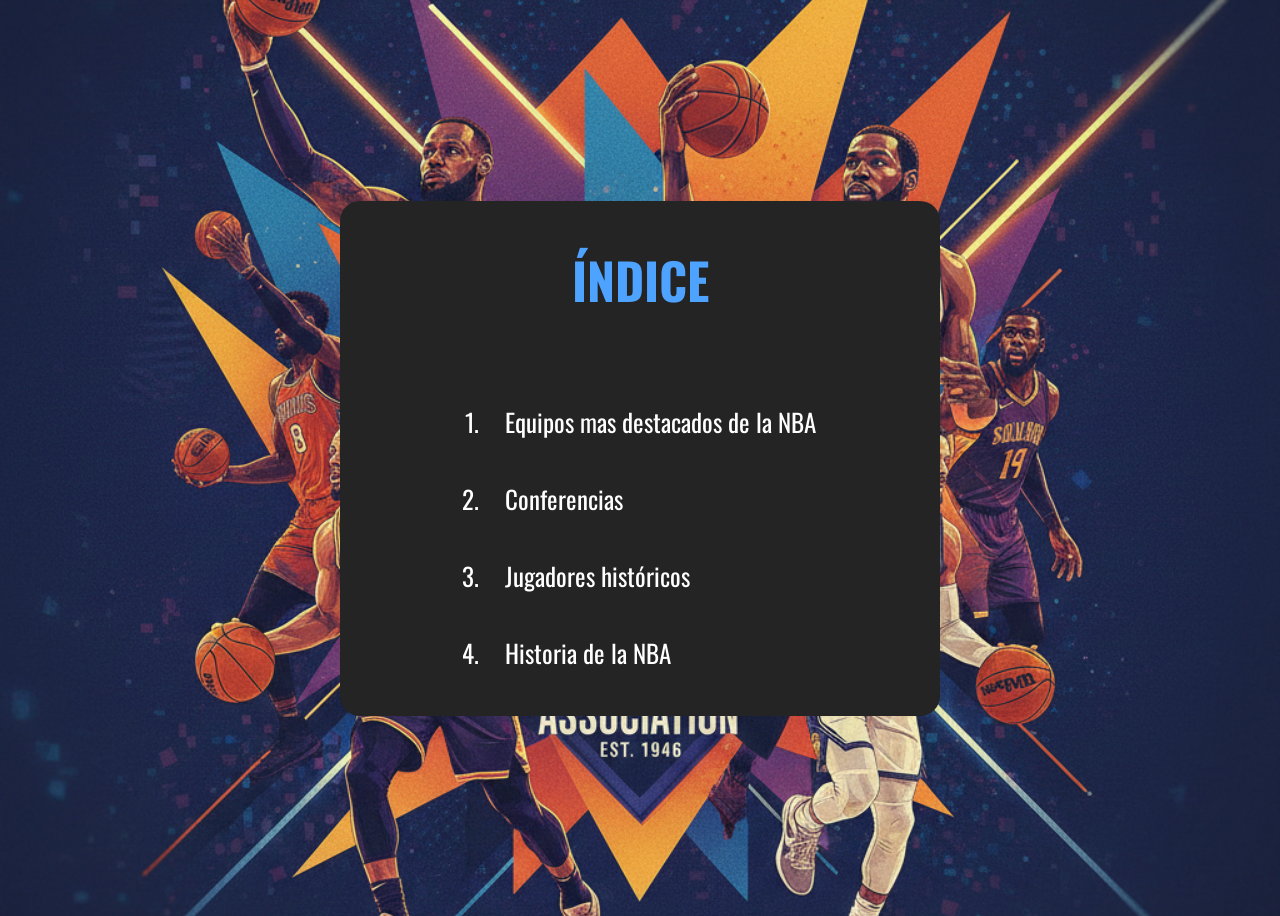
==== index.html @ 774d9818 "Inicio del proyecto" ====
<!DOCTYPE html>
<html lang="en">
<head>
    <meta charset="UTF-8">
    <meta http-equiv="X-UA-Compatible" content="IE=edge">
    <meta name="viewport" content="width=device-width, initial-scale=1.0">
    <link rel="stylesheet" href="/css_scss/styles.css">
    <link href="https://fonts.googleapis.com/css2?family=Oswald:wght@700&family=Inter:wght@400;600&display=swap" rel="stylesheet">
    <title>NBA Web</title>
</head>
<body style="background-image: url(/assets/img/fondo.png); background-repeat: no-repeat; min-height: 100vh; background-size: cover;background-position: center; overflow-y: hidden;">
    
    <section style="display: flex; flex-direction: column; align-items: center; justify-content: center; height: 100vh;">
        
       <div style="background-color: #242424; min-width: 600px; min-height: 400px; display: flex; flex-direction: column; align-items: center; border-radius: 20px;">
            
            <h2 class="titulo-indice">ÍNDICE</h2>

            <ol class="lista-indice">
                <li class="li-lista-indice"><a href="equipos.html" style="text-decoration: none; color: white;">Equipos mas destacados de la NBA</a></li>
                <li class="li-lista-indice"><a href="conferencias.html" style="text-decoration: none; color: white;">Conferencias</a></li>
                <li class="li-lista-indice"><a href="jugadores.html" style="text-decoration: none; color: white;">Jugadores históricos</a></li>
                <li class="li-lista-indice"><a href="historia.html" style="text-decoration: none; color: white;">Historia de la NBA</a></li>
            </ol>
       </div>

    </section>
</body>
</html>
---- css_scss/styles.css ----
body {
    background-color: #242424;
    font-family: 'Oswald';
    color: white;
}


.titulo-indice {
    color: #4DA3FF;
    font-size: 50px;
}

.lista-indice{
    font-size: 25px;
}

.li-lista-indice{
   padding: 20px;
   transition: all 0.3s ease-in-out;
}

.li-lista-indice:hover{
    box-shadow: 0 0 25px 0px rgba(36, 207, 234, 0.1) ;
    border-radius: 100px;
    transform: scale(1.1);

}

.titulo-2{
    font-size: 60px;

}
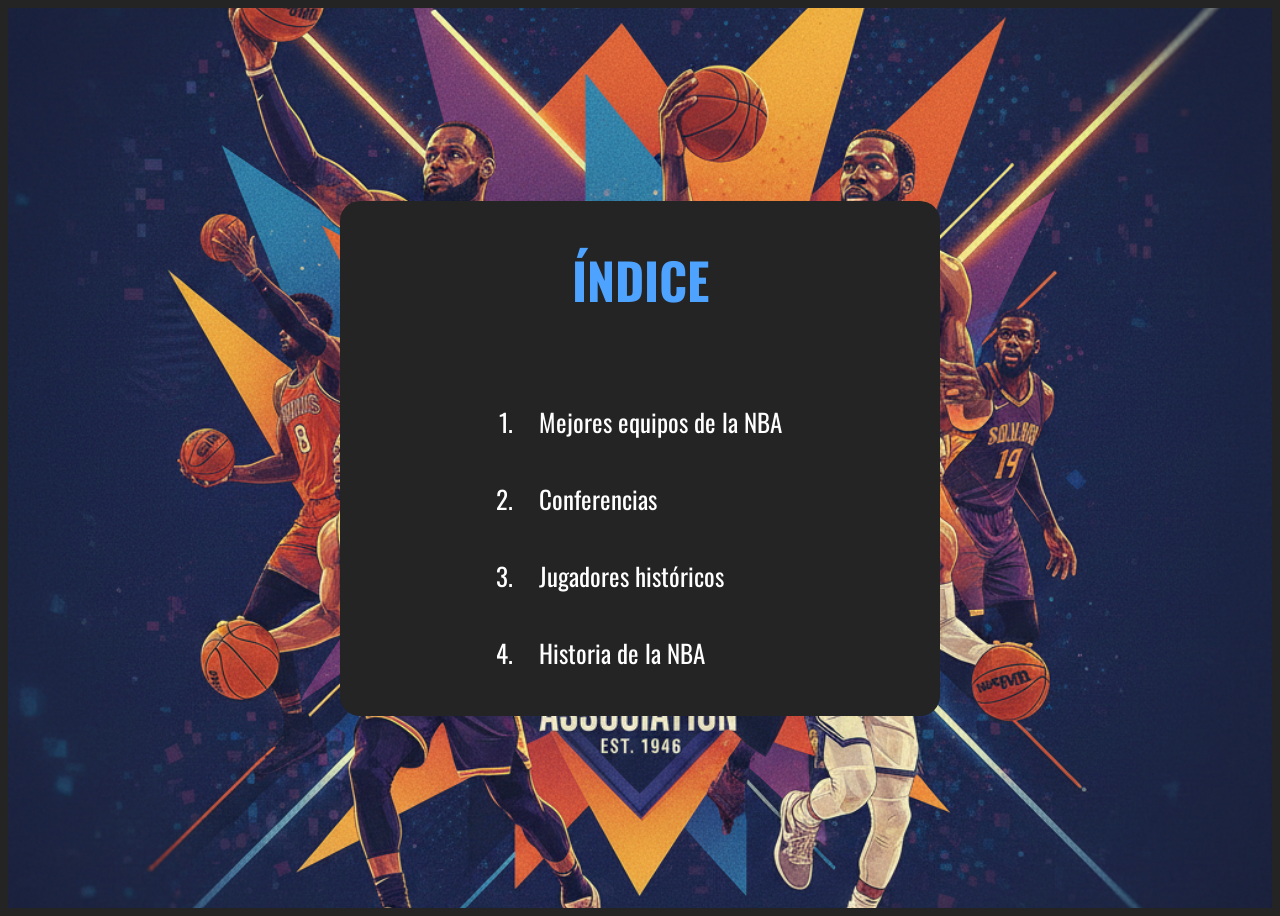
==== commit 6c8d0daf: "Trabajo del día" ====
--- a/index.html
+++ b/index.html
@@ -14,16 +14,15 @@
         
        <div style="background-color: #242424; min-width: 600px; min-height: 400px; display: flex; flex-direction: column; align-items: center; border-radius: 20px;">
             
-            <h2 class="titulo-indice">ÍNDICE</h2>
+            <h1 class="titulo-h1">ÍNDICE</h1>
 
             <ol class="lista-indice">
-                <li class="li-lista-indice"><a href="equipos.html" style="text-decoration: none; color: white;">Equipos mas destacados de la NBA</a></li>
+                <li class="li-lista-indice"><a href="equipos.html" style="text-decoration: none; color: white;">Mejores equipos de la NBA</a></li>
                 <li class="li-lista-indice"><a href="conferencias.html" style="text-decoration: none; color: white;">Conferencias</a></li>
                 <li class="li-lista-indice"><a href="jugadores.html" style="text-decoration: none; color: white;">Jugadores históricos</a></li>
                 <li class="li-lista-indice"><a href="historia.html" style="text-decoration: none; color: white;">Historia de la NBA</a></li>
             </ol>
        </div>
-
     </section>
 </body>
 </html>
--- a/css_scss/styles.css
+++ b/css_scss/styles.css
@@ -1,13 +1,22 @@
-body {
+body,html {
     background-color: #242424;
     font-family: 'Oswald';
     color: white;
+    scroll-behavior: smooth !important;
+
 }
 
-
-.titulo-indice {
+.titulo-h1 {
     color: #4DA3FF;
     font-size: 50px;
+}
+
+.titulo-h2{
+    font-size: 40px;
+}
+
+.titulo-h3{
+    font-size: 30px;
 }
 
 .lista-indice{
@@ -29,4 +38,55 @@
 .titulo-2{
     font-size: 60px;
 
+}
+
+nav{
+    padding: 10px; 
+    box-shadow:  0 10px 15px -3px rgba(119, 119, 119, 0.1);
+}
+
+.nav-ul{
+    display: flex; 
+    gap: 2rem; 
+    list-style-type: none; 
+    justify-content: center;
+}
+
+.nav-li{
+    padding: 5px;
+    border-radius: 10px;
+    transition: all 0.3s ease-in-out;
+}
+
+.nav-li:hover{
+    transform: scale(1.1);
+}
+
+.nav-a{
+    text-decoration: none;
+    color: white;
+}
+
+
+.a-img {
+    transition: all 0.3s ease-in-out;
+}
+
+.a-img:hover{
+    transform: scale(0.9);
+}
+
+
+section{
+    scroll-snap-align: start;
+    min-height: 100vh;
+}
+
+
+.conference {
+    transition: all 0.3s ease-in-out;
+}
+
+.conference:hover {
+    transform: scale(1.1);
 }
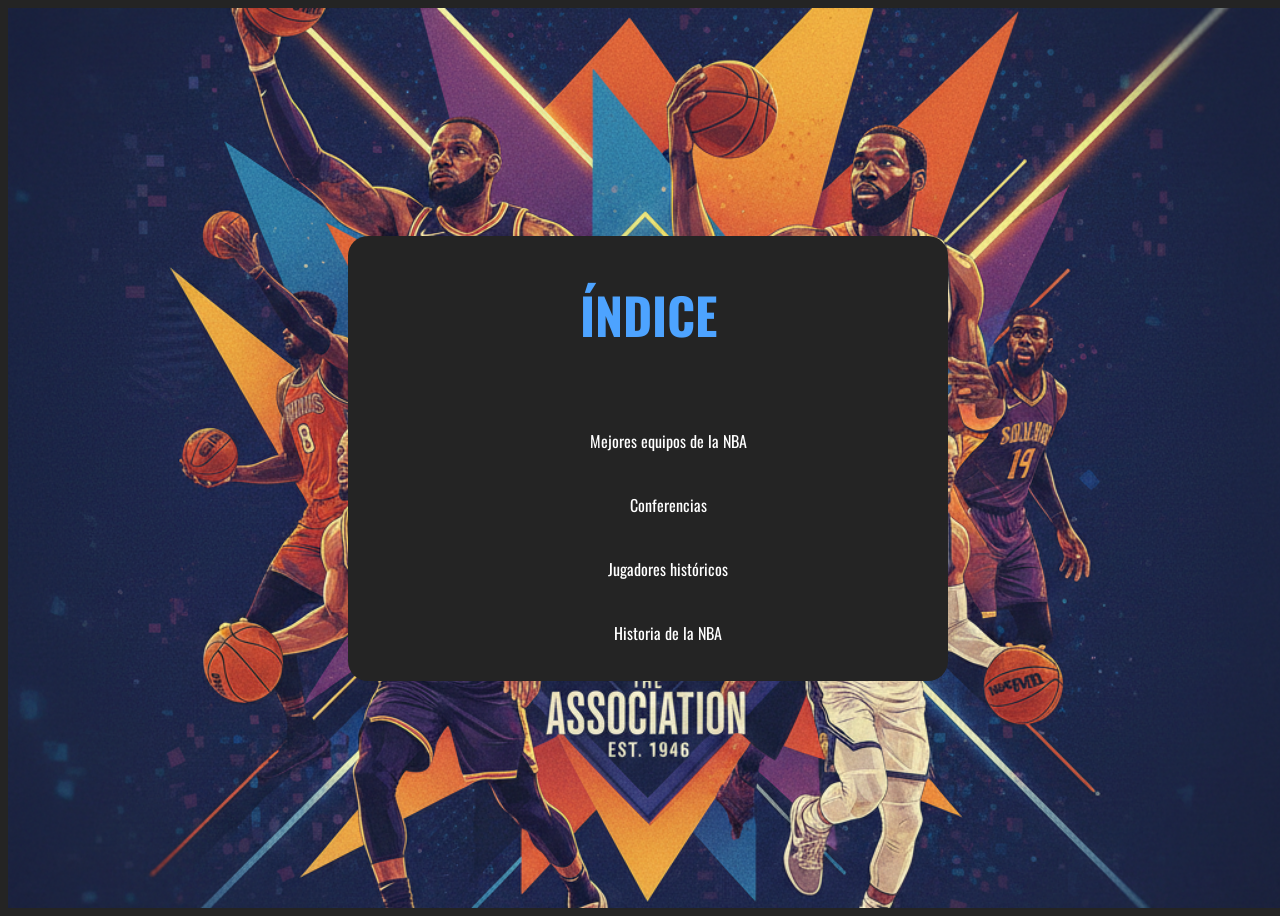
==== commit b7d9c1b4: "Final del trabajo" ====
--- a/index.html
+++ b/index.html
@@ -4,19 +4,22 @@
     <meta charset="UTF-8">
     <meta http-equiv="X-UA-Compatible" content="IE=edge">
     <meta name="viewport" content="width=device-width, initial-scale=1.0">
+    <meta name="author" content="Gonzalo Gámez Cabral">
     <link rel="stylesheet" href="/css_scss/styles.css">
     <link href="https://fonts.googleapis.com/css2?family=Oswald:wght@700&family=Inter:wght@400;600&display=swap" rel="stylesheet">
     <title>NBA Web</title>
 </head>
-<body style="background-image: url(/assets/img/fondo.png); background-repeat: no-repeat; min-height: 100vh; background-size: cover;background-position: center; overflow-y: hidden;">
+<body style="background-image: url(/assets/img/fondo.png); background-repeat: no-repeat; min-height: 100vh; background-size: cover;background-position: center; overflow: hidden; width: 100%;">
     
-    <section style="display: flex; flex-direction: column; align-items: center; justify-content: center; height: 100vh;">
+    <section style="display: flex; flex-direction: column; align-items: center; justify-content: center;height: 100vh;">
         
        <div style="background-color: #242424; min-width: 600px; min-height: 400px; display: flex; flex-direction: column; align-items: center; border-radius: 20px;">
-            
+                
+        <div style="display: flex; margin: 0 auto; justify-content: center; justify-items: center; align-items: center; align-content: center;">
             <h1 class="titulo-h1">ÍNDICE</h1>
+        </div>
 
-            <ol class="lista-indice">
+            <ol style="list-style-type: none; display:flex; flex-direction: column; align-items: center; ">
                 <li class="li-lista-indice"><a href="equipos.html" style="text-decoration: none; color: white;">Mejores equipos de la NBA</a></li>
                 <li class="li-lista-indice"><a href="conferencias.html" style="text-decoration: none; color: white;">Conferencias</a></li>
                 <li class="li-lista-indice"><a href="jugadores.html" style="text-decoration: none; color: white;">Jugadores históricos</a></li>
@@ -24,5 +27,6 @@
             </ol>
        </div>
     </section>
+    
 </body>
 </html>
--- a/css_scss/styles.css
+++ b/css_scss/styles.css
@@ -35,9 +35,12 @@
 
 }
 
-.titulo-2{
-    font-size: 60px;
-
+footer{
+    background-color: #1a1a1a; 
+    color: #ffffff; 
+    padding: 40px 20px; 
+    text-align: center; 
+    scroll-snap-align: end;
 }
 
 nav{
@@ -46,7 +49,9 @@
 }
 
 .nav-ul{
-    display: flex; 
+    display: flex;
+    align-items: center;
+    margin: 0 auto;
     gap: 2rem; 
     list-style-type: none; 
     justify-content: center;
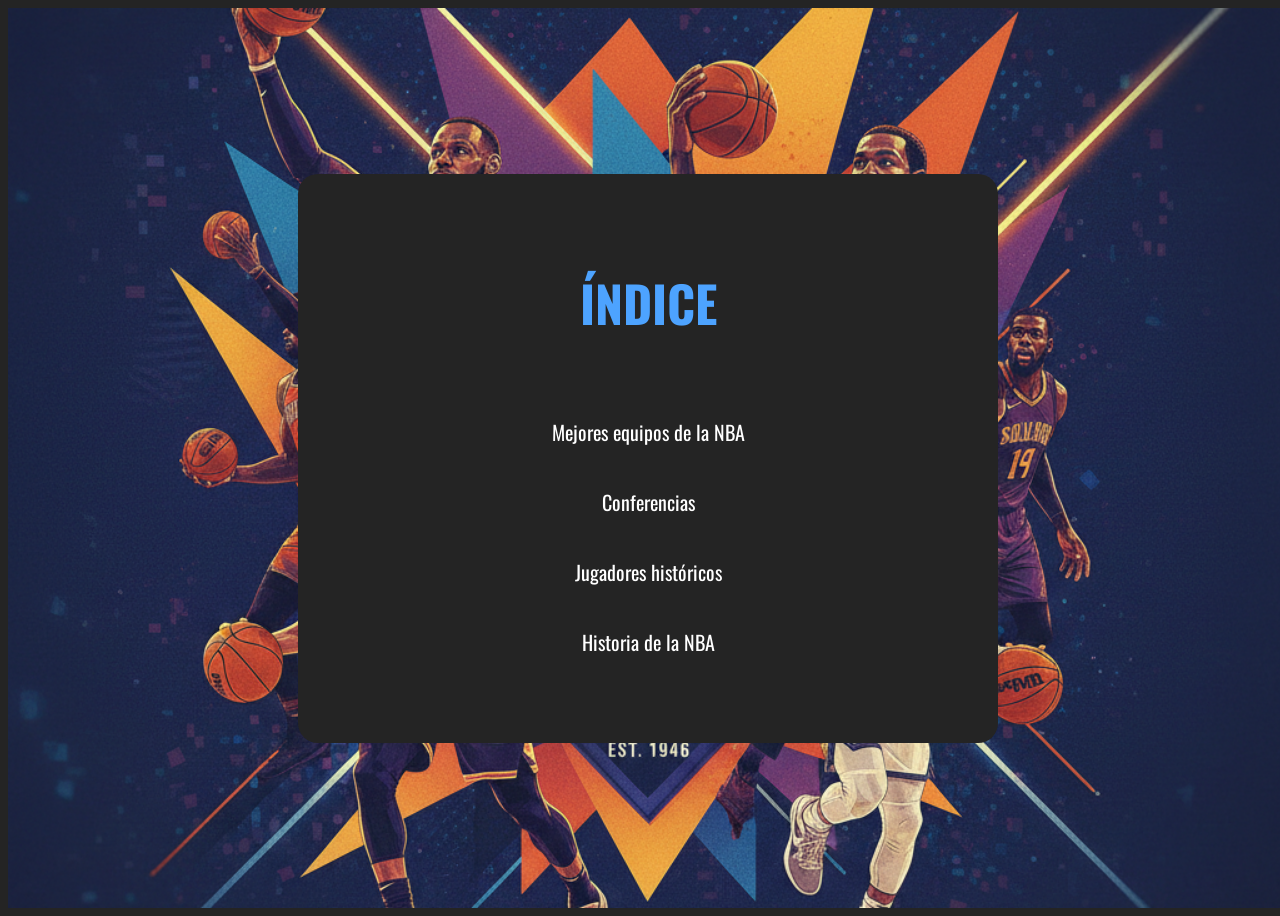
==== commit 82403930: "01/02/2026" ====
--- a/index.html
+++ b/index.html
@@ -11,15 +11,13 @@
 </head>
 <body style="background-image: url(/assets/img/fondo.png); background-repeat: no-repeat; min-height: 100vh; background-size: cover;background-position: center; overflow: hidden; width: 100%;">
     
-    <section style="display: flex; flex-direction: column; align-items: center; justify-content: center;height: 100vh;">
+    <section style="display: flex; flex-direction: column; align-items: center; justify-content: center;">
         
-       <div style="background-color: #242424; min-width: 600px; min-height: 400px; display: flex; flex-direction: column; align-items: center; border-radius: 20px;">
+       <div style="background-color: #242424; min-width: 600px; min-height: 400px; padding: 50px; display: flex; flex-direction: column; align-items: center; border-radius: 20px;">
                 
-        <div style="display: flex; margin: 0 auto; justify-content: center; justify-items: center; align-items: center; align-content: center;">
             <h1 class="titulo-h1">ÍNDICE</h1>
-        </div>
 
-            <ol style="list-style-type: none; display:flex; flex-direction: column; align-items: center; ">
+            <ol style="list-style-type: none; display:flex; flex-direction: column; align-items: center; padding: 0;">
                 <li class="li-lista-indice"><a href="equipos.html" style="text-decoration: none; color: white;">Mejores equipos de la NBA</a></li>
                 <li class="li-lista-indice"><a href="conferencias.html" style="text-decoration: none; color: white;">Conferencias</a></li>
                 <li class="li-lista-indice"><a href="jugadores.html" style="text-decoration: none; color: white;">Jugadores históricos</a></li>
--- a/css_scss/styles.css
+++ b/css_scss/styles.css
@@ -24,8 +24,9 @@
 }
 
 .li-lista-indice{
-   padding: 20px;
-   transition: all 0.3s ease-in-out;
+    font-size: 20px;
+    padding: 20px;
+    transition: all 0.3s ease-in-out;
 }
 
 .li-lista-indice:hover{
